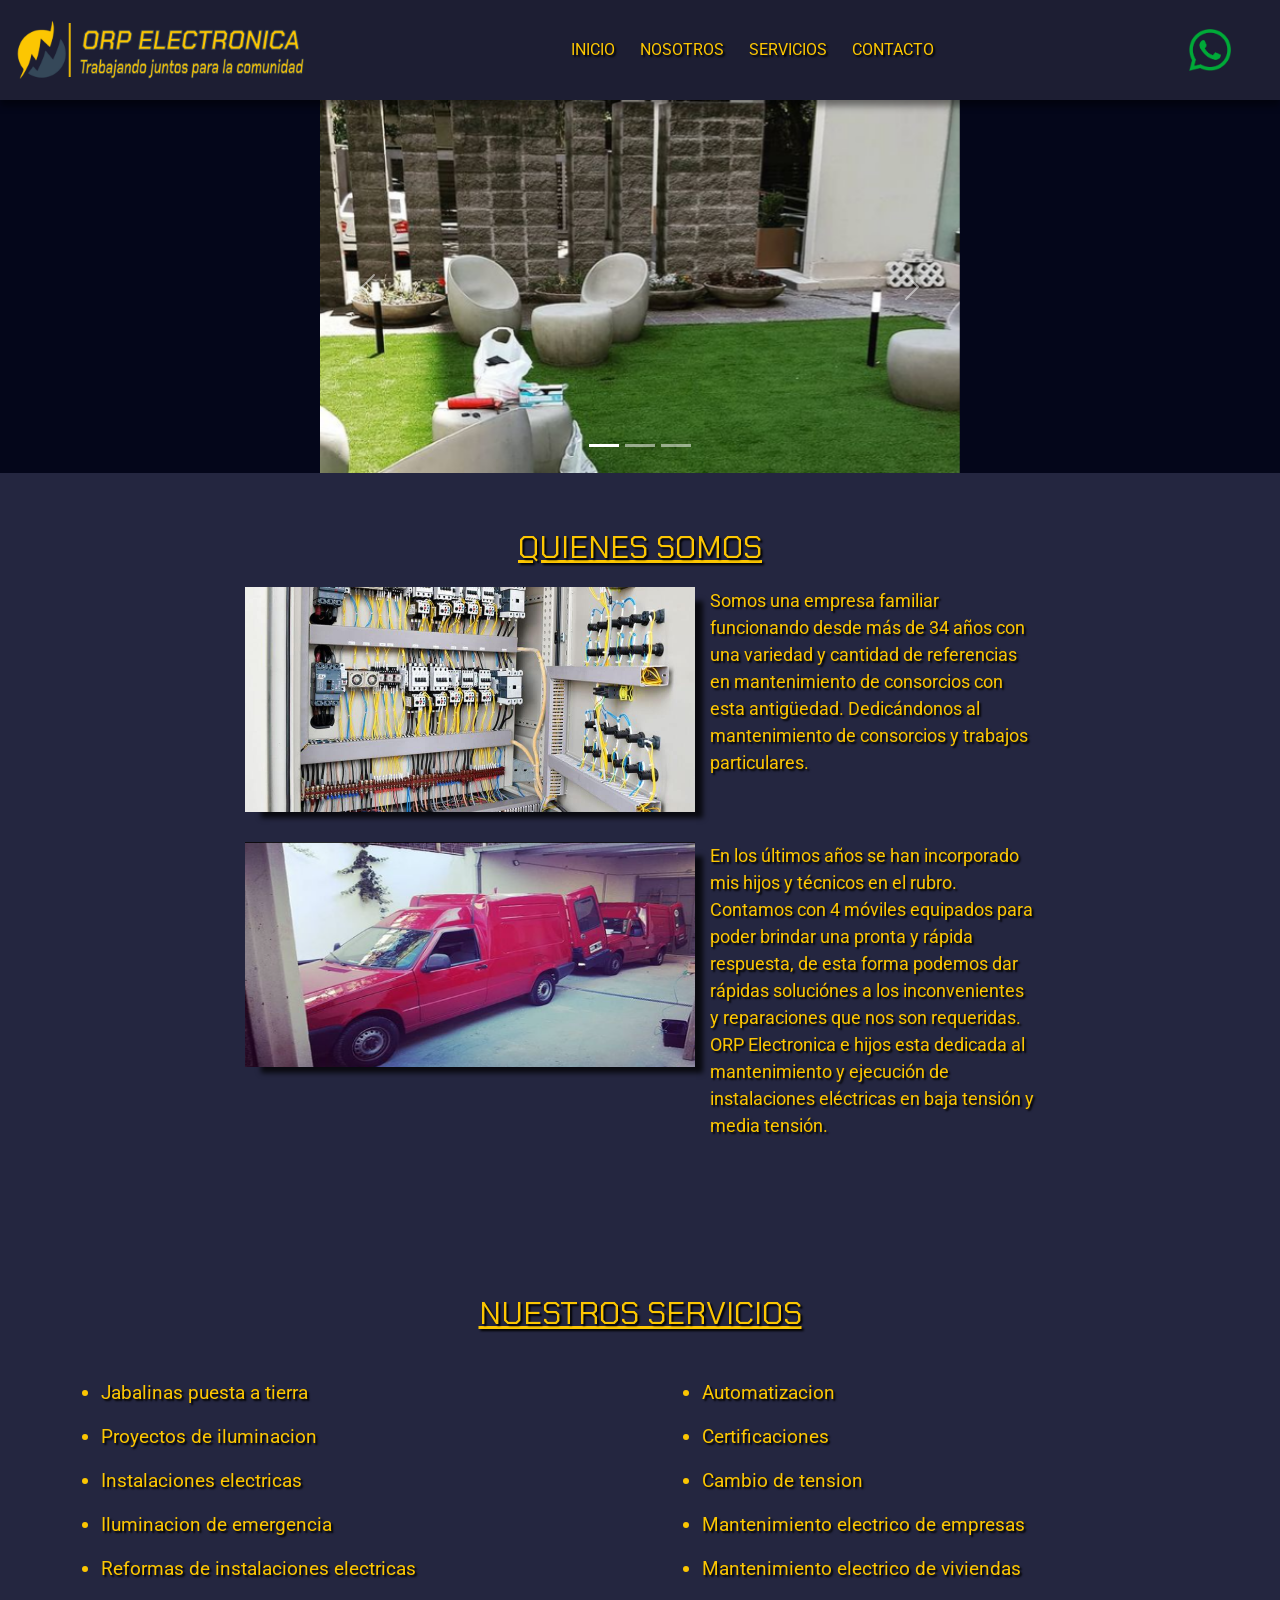
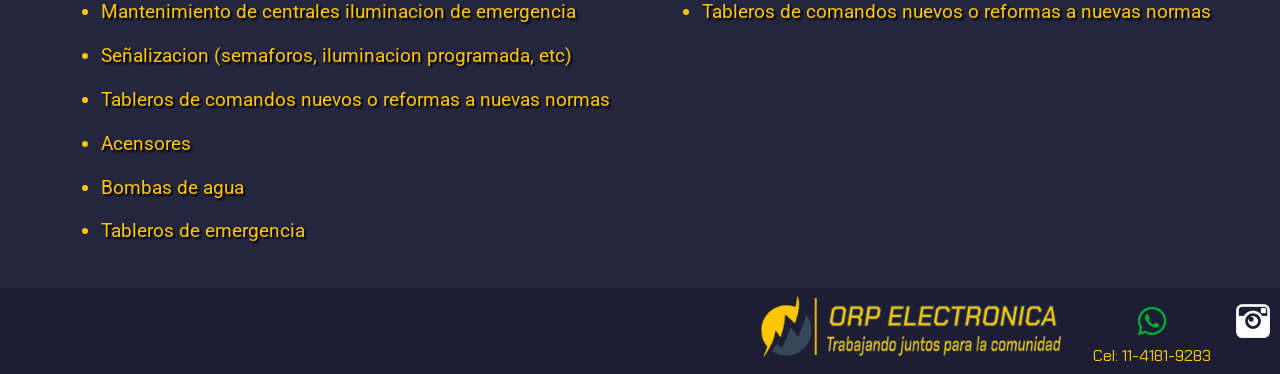
==== index.html @ bc1d1edc "Segundo-commit" ====
<!DOCTYPE html>
<html lang="en">
<head>
    <!-- APLICANDO SEO -->
    <meta charset="UTF-8">
    <meta http-equiv="X-UA-Compatible" content="IE=edge">
    <meta name="viewport" content="width=device-width, initial-scale=1.0">
    <meta name="description" content="ORP Electronica Servicio de mantenimiento electrico para administraciones y particulares">
    <meta name="keywords" content="Electicidad, electronica, mantenimiento electrico, tecnicos, orp electronica, orp, iluminacion, tablero electricos, artefactos iluminacion">
    <meta property="og:title" content="ORP | Electronica Servicio y Mantenimiento Electrico">
    <meta property="og:image" content="https://i.imgur.com/R1sQCPY.png">
    <meta property="og:description" content="ORP Electronica Servicio de mantenimiento electrico para administraciones y particulares">
    <meta property="og:author" content="Mariano Rafael Perez">
    <!-- FIN APLICANDO SEO -->


    <link rel="shortcut icon" href="images/favicon.ico" type="image/x-icon">
    <link rel="icon" href="images/favicon.ico" type="image/x-icon">
    <link rel="stylesheet" href="https://cdnjs.cloudflare.com/ajax/libs/animate.css/4.1.1/animate.min.css">
    <link href="https://cdn.jsdelivr.net/npm/bootstrap@5.1.0/dist/css/bootstrap.min.css" rel="stylesheet" integrity="sha384-KyZXEAg3QhqLMpG8r+8fhAXLRk2vvoC2f3B09zVXn8CA5QIVfZOJ3BCsw2P0p/We" crossorigin="anonymous">
    <link rel="stylesheet" href="css/style.css">
    <title>ORP | ELECTRONICA Mantenimiento Electrico</title>
</head>
<body>
    <!-- ------------------------------------------HEADER------------------------------------------ -->
    <header>
        
        <div class= 'logo-nav-container'>
                <a href="index.html"><img class= 'logo' src="images/logo header.png" alt="Logo ORP Electronica Trabajando juntos para la comunidad"></a>
        </div>    
            <nav class="nav">
                <ul class="navUl">
                    <li>
                        <a class= 'botones' href="index.html">INICIO</a>
                    </li>
                    <li>
                        <a class= 'botones' href="#nosotros">NOSOTROS</a>
                    </li>

                    <li>
                        <a class= 'botones' href="#servicios">SERVICIOS</a>
                    </li>

                    <li>
                        <a class= 'botones' href="contacto.html">CONTACTO</a>
                    </li>
                </ul>
            </nav>
            <p class="cel-header" >CEL: 11-4181-9283</p>
            <a href="index.html"><img class='wsp-header' src="images/wsp.png"  alt="Icono whatsapp"></a>
    
    </header>

    <section class="menu-responsive sticky-top">
        <nav class="navbar navbar-dark bg-dark ">
            <div class="container justify-content-start">
              <button class="navbar-toggler" type="button" data-bs-toggle="collapse" data-bs-target="#navbarToggleExternalContent" aria-controls="navbarToggleExternalContent" aria-expanded="false" aria-label="Toggle navigation">
                <span class="navbar-toggler-icon"></span>
              </button>
            <a href="index.html">ORP ELECTRONICA</a>
            </div>
        </nav>
        <div class="collapse" id="navbarToggleExternalContent">
            <div class="bg-dark p-4">
              <ul>
                  <li><a href="index.html">Inicio</a></li>
                  <li><a href="index.html #nosotros">Nosotros</a></li>
                  <li><a href="index.html #servicios">Servicios</a></li>
                  <li><a href="contacto.html">Contacto</a></li>
              </ul>
            </div>
        </div>
    </section>

    <!-- ------------------------------------------FIN HEADER------------------------------------------ -->

   <!-- ------------------------------------------SECTION------------------------------------------ -->
    <section class="carru">
        <div id="carouselExampleIndicators" class="carousel slide w-50 carru-w" data-bs-ride="carousel">
            <div class="carousel-indicators">
              <button type="button" data-bs-target="#carouselExampleIndicators" data-bs-slide-to="0" class="active" aria-current="true" aria-label="Slide 1"></button>
              <button type="button" data-bs-target="#carouselExampleIndicators" data-bs-slide-to="1" aria-label="Slide 2"></button>
              <button type="button" data-bs-target="#carouselExampleIndicators" data-bs-slide-to="2" aria-label="Slide 3"></button>
            </div>
            <div class="carousel-inner">
              <div class="carousel-item active">
                <img src="images/carru2.png" class="d-block w-100" alt="Jardin consorcio arreglo iluminacion">
              </div>
              <div class="carousel-item">
                <img src="images/carru3.png" class="d-block w-100" alt="Pincho de jardin artefacto iluminacion led">
              </div>
              <div class="carousel-item">
                <img src="images/carru1.png" class="d-block w-100" alt="Artefacto proyector iluminacion led 30w">
              </div>
            </div>
            <button class="carousel-control-prev" type="button" data-bs-target="#carouselExampleIndicators" data-bs-slide="prev">
              <span class="carousel-control-prev-icon" aria-hidden="true"></span>
              <span class="visually-hidden">Previous</span>
            </button>
            <button class="carousel-control-next" type="button" data-bs-target="#carouselExampleIndicators" data-bs-slide="next">
              <span class="carousel-control-next-icon" aria-hidden="true"></span>
              <span class="visually-hidden">Next</span>
            </button>
          </div>

    </section>



    <section id="nosotros">
        <p class="t-nosotros">QUIENES SOMOS</p>
        <div class="gridNosotros">

            <div class="media-img">
                <img class="gridImage" src="images/tablero1.png" alt="Tablero general ascensores y bombas de agua">
            </div>

            <div>
                <p class="p-nosotros">
                    Somos una empresa familiar funcionando desde más de 34 años con una variedad y cantidad de referencias en mantenimiento de consorcios con esta antigüedad.
                    Dedicándonos al mantenimiento de consorcios y trabajos particulares.
                </p>
            </div>

            <div class="media-img">
                <img class="gridImage" src="images/fiorino.png" alt="Unidades moviles de la empresa ">
            </div>

            <div class="p-nosotros">
                En los últimos años se han incorporado mis hijos y técnicos en el rubro. Contamos con 4 móviles equipados para poder brindar una pronta y rápida respuesta, de esta forma podemos dar rápidas soluciónes a los inconvenientes y reparaciones que nos son requeridas. 
                ORP Electronica e hijos esta dedicada al mantenimiento y ejecución de instalaciones eléctricas en baja tensión y media tensión.
            </div>

            
        </div>      
            <p class="t-servicios">NUESTROS SERVICIOS</p> 
    </section>

    <section id="servicios">

        <ul class="ul-servicios ul1">
            <li>Jabalinas puesta a tierra</li>
            <li>Proyectos de iluminacion</li>
            <li>Instalaciones electricas</li>
            <li>Iluminacion de emergencia</li>
            <li>Reformas de instalaciones electricas</li>
            <li>Mantenimiento de centrales iluminacion de emergencia</li>
            <li>Señalizacion (semaforos, iluminacion programada, etc)</li>
            <li>Tableros de comandos nuevos o reformas a nuevas normas</li>

            <li>Acensores</li>
            <li>Bombas de agua</li>
            <li>Tableros de emergencia</li>

        </ul>

        <ul class="ul-servicios ul2">
            <li>Automatizacion</li>
            <li>Certificaciones</li>
            <li>Cambio de tension</li>
            <li>Mantenimiento electrico de empresas</li>
            <li>Mantenimiento electrico de viviendas</li>
            <li>Tableros de comandos nuevos o reformas a nuevas normas</li>
        </ul>
    </section>

<!-- ------------------------------------------FIN SECTION------------------------------------------ -->

<!-- ------------------------------------------FOOTER------------------------------------------ -->    
    <footer>
        <section class="footer-container">
            <p class="p-footer">
                <a href="index.html"><img class="logo-footer" src="images/logo header.png" alt="Logo ORP Electronica"></a>               
            </p>
            <div class="wsp-container">
                <a href=""><img class='wsp' src="images/wsp.png" alt="Icono logo whatsapp"></a>
                <p class="cel" >Cel: 11-4181-9283</p>
            </div>
            <p>
                <a href="https://www.instagram.com/orpelectricidad/"><img class='insta' src="images/instagram.png" alt="Icono logo instagram"></a>
            </p>

        </section>
    </footer>
    <a class= 'wsp-responsive' href=""><img class='wsp' src="images/wsp.png" alt="Icono logo whatsapp"></a>
<!-- ------------------------------------------FIN FOOTER------------------------------------------ -->

    <script src="https://cdn.jsdelivr.net/npm/@popperjs/core@2.9.3/dist/umd/popper.min.js" integrity="sha384-eMNCOe7tC1doHpGoWe/6oMVemdAVTMs2xqW4mwXrXsW0L84Iytr2wi5v2QjrP/xp" crossorigin="anonymous"></script>
    <script src="https://cdn.jsdelivr.net/npm/bootstrap@5.1.0/dist/js/bootstrap.min.js" integrity="sha384-cn7l7gDp0eyniUwwAZgrzD06kc/tftFf19TOAs2zVinnD/C7E91j9yyk5//jjpt/" crossorigin="anonymous"></script>
</body>
</html>
---- css/style.css ----
/*--------------------------------------GENERAL----------------------------------*/
@import url("https://fonts.googleapis.com/css2?family=Chakra+Petch:ital,wght@1,600&display=swap");
@import url("https://fonts.googleapis.com/css2?family=Chakra+Petch:ital,wght@1,600&family=Roboto&display=swap");
@import url("https://fonts.googleapis.com/css2?family=Roboto:wght@900&display=swap");
* {
  margin: 0px;
  padding: 0px;
}

/*--------------------------------------FIN GENERAL----------------------------------*/
/*--------------------------------------MIXINS----------------------------------*/
.t-servicios {
  display: flex;
  font-family: "Chakra Petch", sans-serif;
  color: #fcc602;
  margin-top: 150px;
  margin-bottom: 0px;
}

.t-nosotros {
  font-family: "Chakra Petch", sans-serif;
  color: #fcc602;
  margin-top: 50px;
}

/*--------------------------------------FIN MIXINS----------------------------------*/
/*--------------------------------------MAPS----------------------------------*/
header {
  background-color: #1d1e33;
  color: #fcc602;
}

header a {
  color: #fcc602;
}

.botones:hover {
  color: #fcc602;
  background: #242640;
}

/*--------------------------------------FIN MAPS----------------------------------*/
/*--------------------------------------HEADER----------------------------------*/
header {
  position: sticky;
  top: 0px;
  z-index: 5;
  display: flex;
  align-items: center;
  justify-content: space-between;
  box-shadow: 0px 6px 7px 0px rgba(0, 0, 0, 0.46);
  -webkit-box-shadow: 0px 6px 7px 0px rgba(0, 0, 0, 0.46);
  -moz-box-shadow: 0px 6px 7px 0px rgba(0, 0, 0, 0.46);
}
header a {
  text-decoration: none;
}

.navUl {
  margin: 0;
  padding: 0px;
  list-style: none;
}
.navUl li {
  display: inline-block;
}
.navUl li a {
  display: block;
  text-align: center;
  padding: 38px 10px;
  margin: 0 15px;
  font-family: "Roboto", sans-serif;
  border-radius: 5px;
  text-shadow: 2px 2px 2px black;
  transition: all 0.2s linear;
}

.wspContainer {
  display: flex;
  flex-direction: column;
  align-items: center;
  margin-right: 10px;
  transition: all 0.2s linear;
}

.wsp-header {
  width: 50px;
  margin-right: 45px;
}

.botones:hover {
  padding: 25px 10px;
  box-shadow: 0px 0px 5px 0px black;
}

.cel-header {
  display: inline-block;
  font-family: "Chakra Petch", sans-serif;
  margin: auto 0px;
}

.logo {
  width: 450px;
  margin: 5px;
}

.menu-responsive {
  display: none;
}

/*--------------------------------------FINHEADER----------------------------------*/
/*--------------------------------------MEDIA QUERY HEADER----------------------------------*/
@media only screen and (min-width: 769px) and (max-width: 1440px) {
  .logo {
    width: 300px;
    margin: 10px;
  }

  .navUl li a {
    margin: 0px 0px;
  }

  .cel-header {
    display: none;
  }
}
@media only screen and (max-width: 901px) {
  header {
    height: 150px;
    flex-direction: column;
  }

  .logo {
    width: 300px;
    margin: 0px;
  }

  .wsp-header {
    display: none;
  }

  .cel-header {
    display: none;
  }
}
@media only screen and (max-width: 639px) {
  header {
    display: none;
  }

  .menu-responsive {
    display: block;
  }
  .menu-responsive a {
    font-family: "Chakra Petch", sans-serif;
    color: #fcc602;
    margin-left: 15px;
    text-decoration: none;
  }
}
/*--------------------------------------FIN MEDIA QUERY HEADER----------------------------------*/
/*--------------------------------------SECTIONS----------------------------------*/
body {
  background-color: #242640;
}

.imgSection {
  width: 450px;
  margin: 5px;
}

.imagesContainer {
  display: flex;
  justify-content: center;
}

.gridNosotros {
  display: grid;
  justify-content: center;
  grid-template-columns: 0fr 0.4fr;
  grid-template-rows: 0fr 0.6fr;
  gap: 10px 15px;
  margin: 15px 0px;
}

@keyframes traslado {
  from {
    position: relative;
    right: 950px;
    opacity: 0%;
  }
  to {
    position: relative;
    right: 0px;
    opacity: 100%;
  }
}
.gridImage {
  width: 450px;
  height: 225px;
  margin-bottom: 20px;
  box-shadow: 12px 10px 5px -4px rgba(0, 0, 0, 0.75);
  -webkit-box-shadow: 12px 10px 5px -4px rgba(0, 0, 0, 0.75);
  -moz-box-shadow: 12px 10px 5px -4px rgba(0, 0, 0, 0.75);
  animation: traslado 2s;
}

@keyframes opacidad {
  from {
    opacity: 0%;
  }
  to {
    opacity: 100%;
  }
}
.p-nosotros {
  font-family: "Roboto", sans-serif;
  font-size: large;
  color: #fcc602;
  text-align: left;
  text-shadow: 2px 2px 2px black;
  animation: opacidad 1s;
  margin-bottom: 20px;
}

.maps {
  display: flex;
  justify-content: center;
  margin: 15px 0px;
}

.ul-servicios {
  color: #fcc602;
  font-family: "Roboto", sans-serif;
  font-size: larger;
  margin: 50px 30px;
}
.ul-servicios li {
  margin: 15px 0px;
  text-shadow: 2px 2px 2px black;
  animation: opacidad 5s;
}

#servicios {
  display: flex;
  flex-direction: none;
  justify-content: center;
  margin: -23px 10px;
}

.t-servicios {
  font-size: xx-large;
  text-decoration: underline;
  justify-content: center;
  text-shadow: 2px 2px 2px black;
}

.t-nosotros {
  font-size: xx-large;
  text-decoration: underline;
  display: flex;
  justify-content: center;
  text-shadow: 2px 2px 2px black;
}

.carru {
  background-color: #04061a;
  display: flex;
  justify-content: center;
}

/*--------------------------------------FIN SECTIONS----------------------------------*/
/*--------------------------------------MEDIA QUYERY SECTIONS----------------------------------*/
@media only screen and (max-width: 1440px) {
  .p-nosotros {
    margin: 0px auto;
    text-justify: auto;
  }

  .media-img {
    display: flex;
    justify-content: center;
  }
}
@media only screen and (max-width: 1024px) {
  .gridNosotros {
    display: flex;
    flex-direction: column;
  }

  .p-nosotros {
    margin-bottom: auto;
    text-align: center;
  }
}
@media only screen and (max-width: 901px) {
  .carru-w {
    width: 100% !important;
  }
}
@media only screen and (max-width: 425px) {
  .gridImage {
    width: 315px;
  }

  .t-servicios {
    display: block;
    text-align: center;
  }

  #servicios {
    display: flex;
    flex-direction: column;
  }

  .ul1 {
    margin-bottom: 0;
  }

  .ul2 {
    margin-top: -7px;
  }
}
/*--------------------------------------FIN MEDIA QUERY SECTIONS----------------------------------*/
/*--------------------------------------CONTACTOS----------------------------------*/
h2 {
  font-family: "Chakra Petch", sans-serif;
  text-decoration: underline;
}

.logo-contacto {
  width: 50px;
  height: 50px;
  margin-right: 10px;
}

.contactos {
  display: flex;
  font-family: "Roboto", sans-serif;
  color: #fcc602;
  flex-direction: column;
  justify-content: center;
  align-items: center;
  text-shadow: 2px 2px 2px black;
}
.contactos ul {
  margin: 0px auto;
}
.contactos ul li {
  list-style: none;
  text-decoration: none;
  margin-top: 20px;
  text-shadow: 2px 2px 2px black;
}
.contactos ul li a {
  list-style: none;
  text-decoration: none;
  color: #fcc602;
}

.t-maps {
  color: #fcc602;
  font-family: "Chakra Petch", sans-serif;
  font-size: xx-large;
  text-decoration: underline;
  text-shadow: 2px 2px 2px black;
  margin-top: 100px;
}

.maps {
  width: 600px;
  height: 450px;
  margin-bottom: 50px;
}

.contactSection {
  margin-top: 100px;
}

/*--------------------------------------FIN CONTACTOS----------------------------------*/
/*--------------------------------------MEDIA QUERY CONTACTOS----------------------------------*/
@media only screen and (min-width: 769px) and (max-width: 1440px) {
  .logo {
    width: 300px;
    margin: 10px;
  }

  .navUl li a {
    margin: 0px 0px;
  }

  .cel-header {
    display: none;
  }
}
@media only screen and (max-width: 901px) {
  header {
    height: 150px;
    flex-direction: column;
  }

  .logo {
    width: 300px;
    margin: 0px;
  }

  .wsp-header {
    display: none;
  }

  .cel-header {
    display: none;
  }
}
@media only screen and (max-width: 639px) {
  header {
    display: none;
  }

  .maps {
    width: 400px;
    height: 300px;
  }

  .menu-responsive {
    display: block;
  }
  .menu-responsive a {
    font-family: "Chakra Petch", sans-serif;
    color: #fcc602;
    margin-left: 15px;
    text-decoration: none;
  }
}
@media only screen and (max-width: 403px) {
  .maps {
    width: 300px;
    height: 200px;
  }
}
/*--------------------------------------FIN MEDIA QUERY CONTACTOS----------------------------------*/
/*--------------------------------------FOOTER----------------------------------*/
footer {
  background-color: #1d1e33;
  color: #fcc602;
  box-shadow: 0px 6px 7px 0px rgba(0, 0, 0, 0.46);
  -webkit-box-shadow: 0px 6px 7px 0px rgba(0, 0, 0, 0.46);
  -moz-box-shadow: 0px 6px 7px 0px rgba(0, 0, 0, 0.46);
}

.footer-container {
  display: flex;
  justify-content: flex-end;
}

.insta {
  width: 34px;
  margin-top: 16px;
  margin-right: 10px;
}

.wsp {
  margin-top: 16px;
  width: 34px;
}

.logo-footer {
  margin-top: 7px;
  width: 315px;
  margin-right: 25px;
}

.cel {
  display: inline-block;
  font-family: "Chakra Petch", sans-serif;
  margin: auto 0px;
}

.wsp-container {
  display: flex;
  align-items: center;
  flex-direction: column;
  margin-right: 25px;
}

.wsp-responsive {
  display: none;
}

/*--------------------------------------FIN FOOTER----------------------------------*/
/*--------------------------------------MEDIA QUERY FOOTER----------------------------------*/
@media only screen and (max-width: 540px) {
  footer {
    display: none;
  }

  .wsp {
    width: 55px;
    margin: 6px;
  }

  .wsp-responsive {
    display: flex;
    background-color: #1d1e33;
    position: sticky;
    bottom: 30px;
    left: 540px;
    width: 68px;
    border-radius: 15px;
    margin-right: 10px;
  }
}
/*--------------------------------------FIN MEDIA QUERY FOOTER----------------------------------*/

/*# sourceMappingURL=style.css.map */
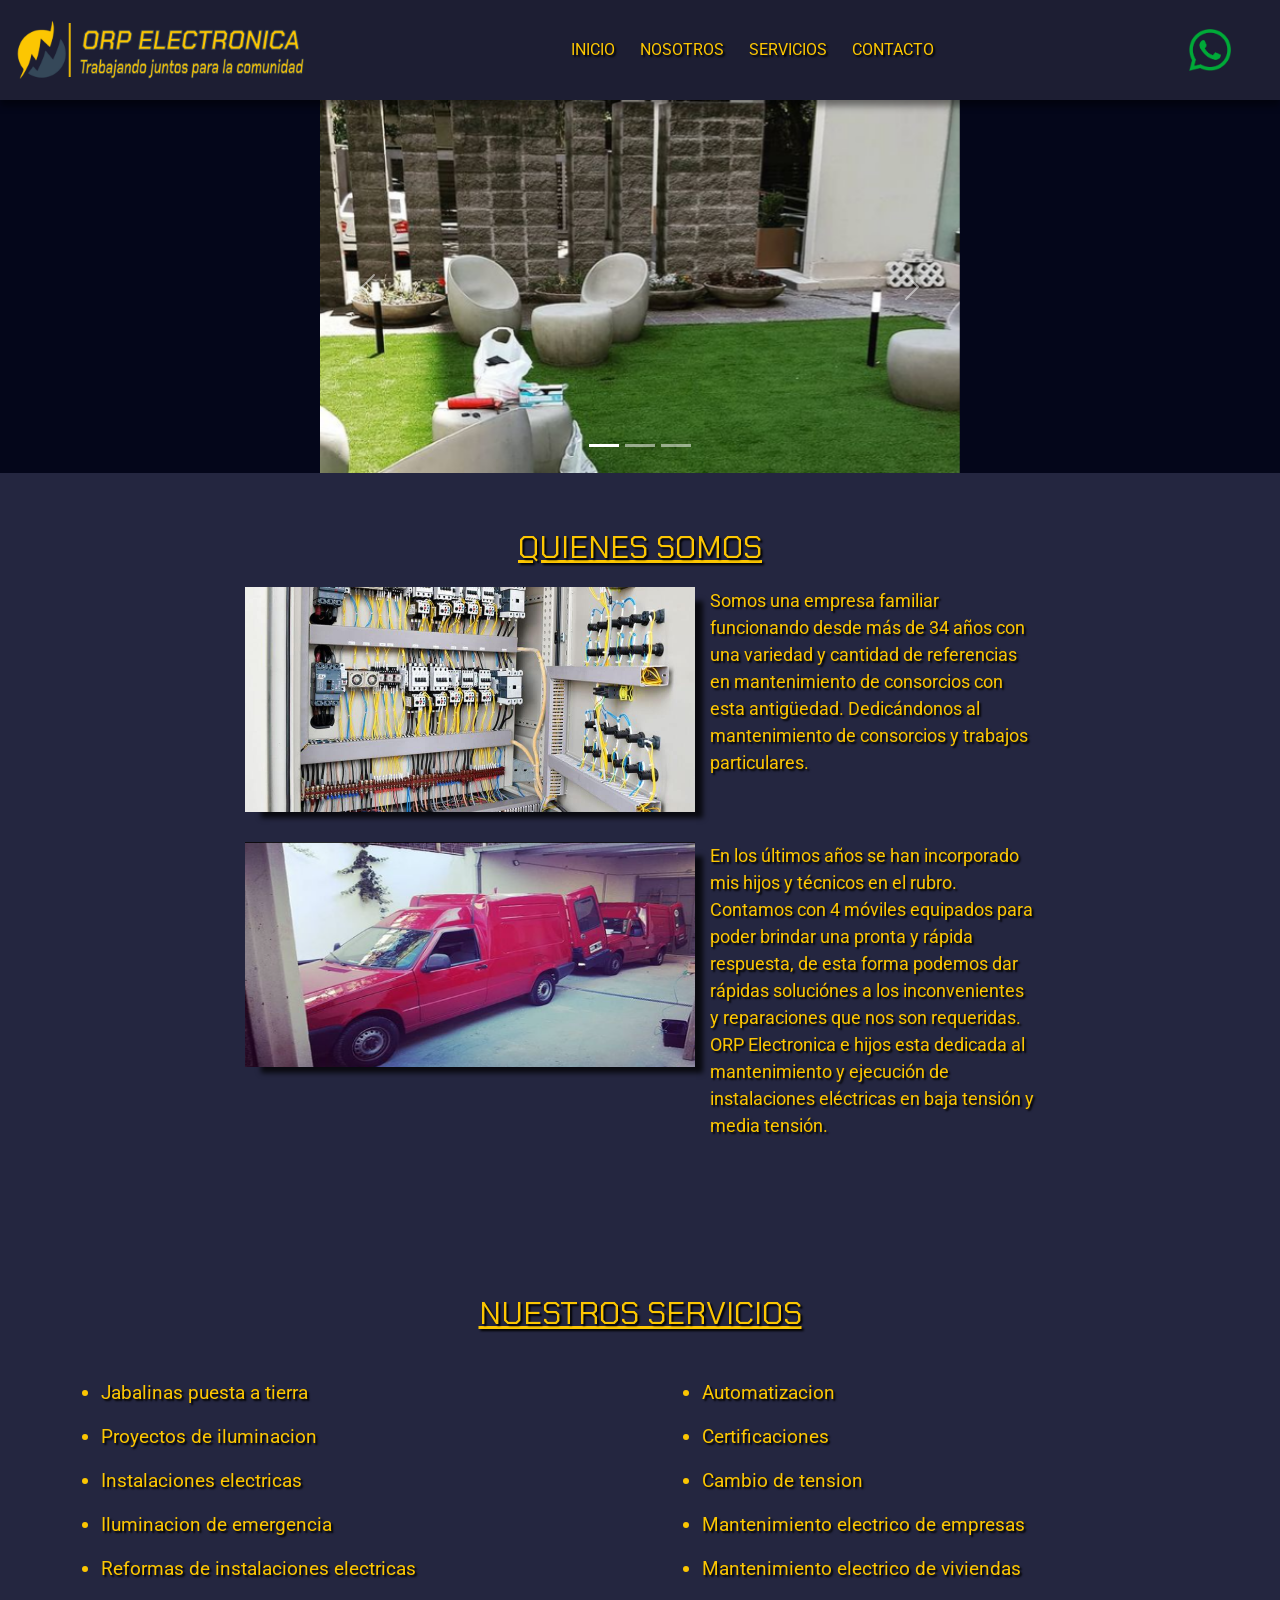
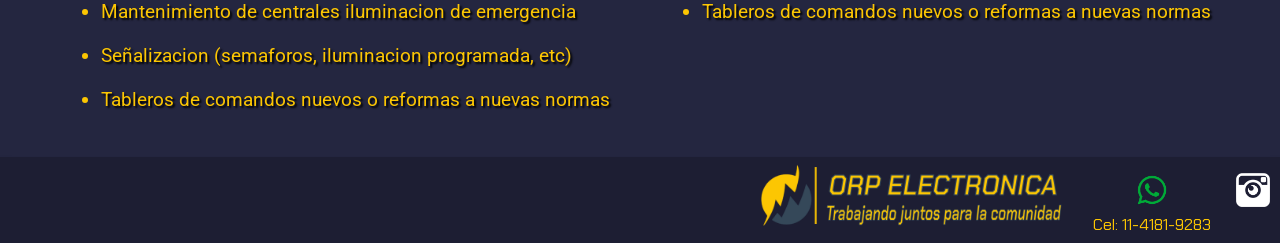
==== commit 4d9e24d2: "eliminacion-li-servicios" ====
--- a/index.html
+++ b/index.html
@@ -147,11 +147,6 @@
             <li>Mantenimiento de centrales iluminacion de emergencia</li>
             <li>Señalizacion (semaforos, iluminacion programada, etc)</li>
             <li>Tableros de comandos nuevos o reformas a nuevas normas</li>
-
-            <li>Acensores</li>
-            <li>Bombas de agua</li>
-            <li>Tableros de emergencia</li>
-
         </ul>
 
         <ul class="ul-servicios ul2">
